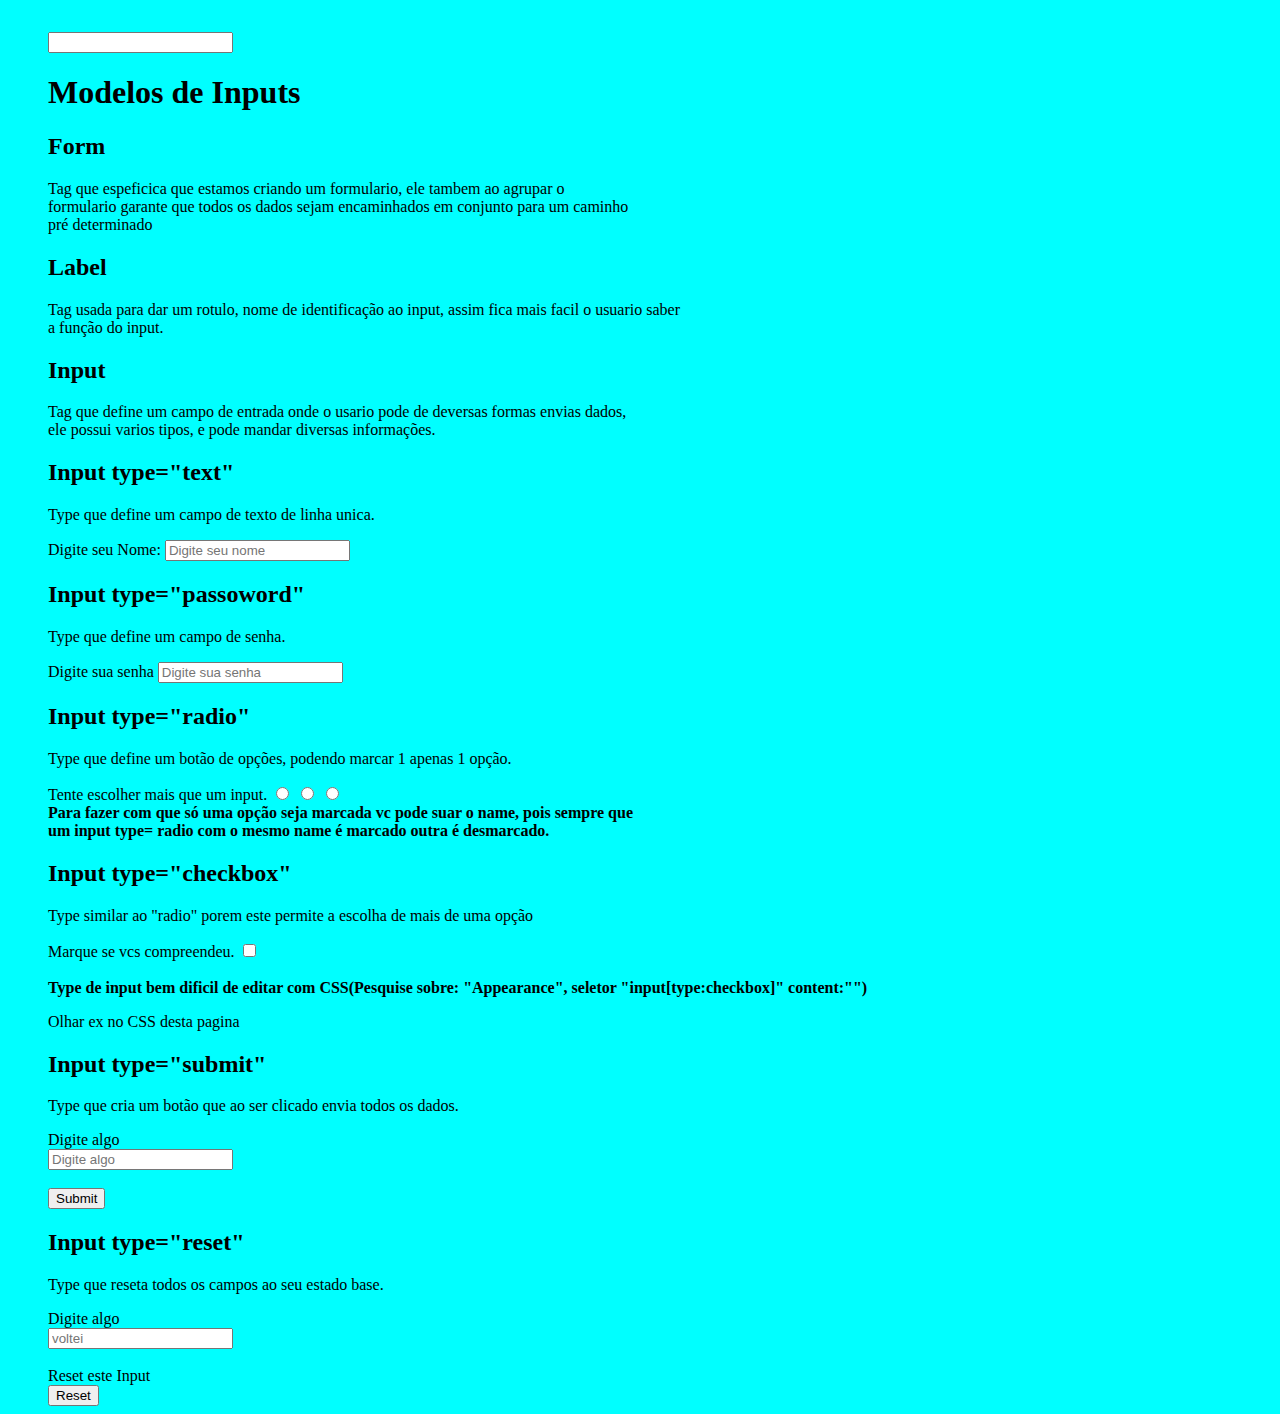
==== 5-Inputs/index.html @ 1886307d "Inputs" ====
<!DOCTYPE html>
<html lang="en">
  <head>
    <meta charset="UTF-8" />
    <meta name="viewport" content="width=device-width, initial-scale=1.0" />
    <link rel="stylesheet" href="styleInput.css" />
    <title>Modelos de Inputs</title>
  </head>

  <body>
    <input />
    <h1>Modelos de Inputs</h1>

    <h2>Form</h2>

    <p>
      Tag que espeficica que estamos criando um formulario, ele tambem ao
      agrupar o <br />
      formulario garante que todos os dados sejam encaminhados em conjunto para
      um caminho<br />
      pré determinado
    </p>

    <h2>Label</h2>
    <p>
      Tag usada para dar um rotulo, nome de identificação ao input, assim fica
      mais facil o usuario saber <br />
      a função do input.
    </p>

    <h2>Input</h2>
    <p>
      Tag que define um campo de entrada onde o usario pode de deversas formas
      envias dados, <br />
      ele possui varios tipos, e pode mandar diversas informações.
    </p>

    <h2>Input type="text"</h2>
    <p>Type que define um campo de texto de linha unica.</p>

    <label for="">Digite seu Nome:</label>
    <input type="text" placeholder="Digite seu nome" />

    <h2>Input type="passoword"</h2>
    <p>Type que define um campo de senha.</p>
    <label for="">Digite sua senha</label>
    <input type="password" placeholder="Digite sua senha" />

    <h2>Input type="radio"</h2>
    <p>Type que define um botão de opções, podendo marcar 1 apenas 1 opção.</p>

    <form action="">
      <label for="">Tente escolher mais que um input.</label>
      <input type="Radio"  name="Teste"/>
      <input type="Radio" name="Teste" />
      <input type="Radio" name="Teste" />
    </form>

    <strong>Para fazer com que só uma opção seja marcada vc pode suar o name, pois sempre que <br/>
       um input type= radio com o mesmo name é marcado outra é desmarcado.</strong>

    <h2>Input type="checkbox"</h2>
    <p>Type similar ao "radio" porem este permite a escolha de mais de uma opção </p>
    <label for="">Marque se vcs compreendeu.</label>
    <input type="checkbox" /><br/><br/>

    <strong>Type de input bem dificil de editar com CSS(Pesquise sobre: "Appearance", seletor "input[type:checkbox]" content:"")</strong>
    <p>Olhar ex no CSS desta pagina</p>

    

    <h2>Input type="submit"</h2>
    <p>Type que cria um botão que ao ser clicado envia todos os dados.</p>

    <form>
      <label for="">Digite algo</label><br />
      <input type="text" placeholder="Digite algo" /><br /><br />

      <input type="submit" />
    </form>

    <h2>Input type="reset"</h2>
    <p>Type que reseta todos os campos ao seu estado base.</p>
    <form>
      <label for="">Digite algo</label><br />
      <input type="text" placeholder="voltei" /><br /><br />
      <label for="">Reset este Input</label><br />
      <input type="reset" />
    </form>
  </body>
</html>
---- 5-Inputs/styleInput.css ----
body{
    background-color: aqua;
    margin-top: 2rem;
    margin-left: 3rem; 
}

/*
input[type="checkbox"]{
   appearance: none;
      
    border: 2px solid #FFFFFF;
    border-radius: 4px;
    width: 1.2rem;
    height: 1.2rem; 
     
  }

  input[type="checkbox"]:checked::before{
  // content: url("../../img/checked.svg");
  content: url("../../img/checkbox.svg");  
   display: flex; 
   position: absolute; 
   margin-left: -0.2em;
   top: -0.2em;  
 }
*/
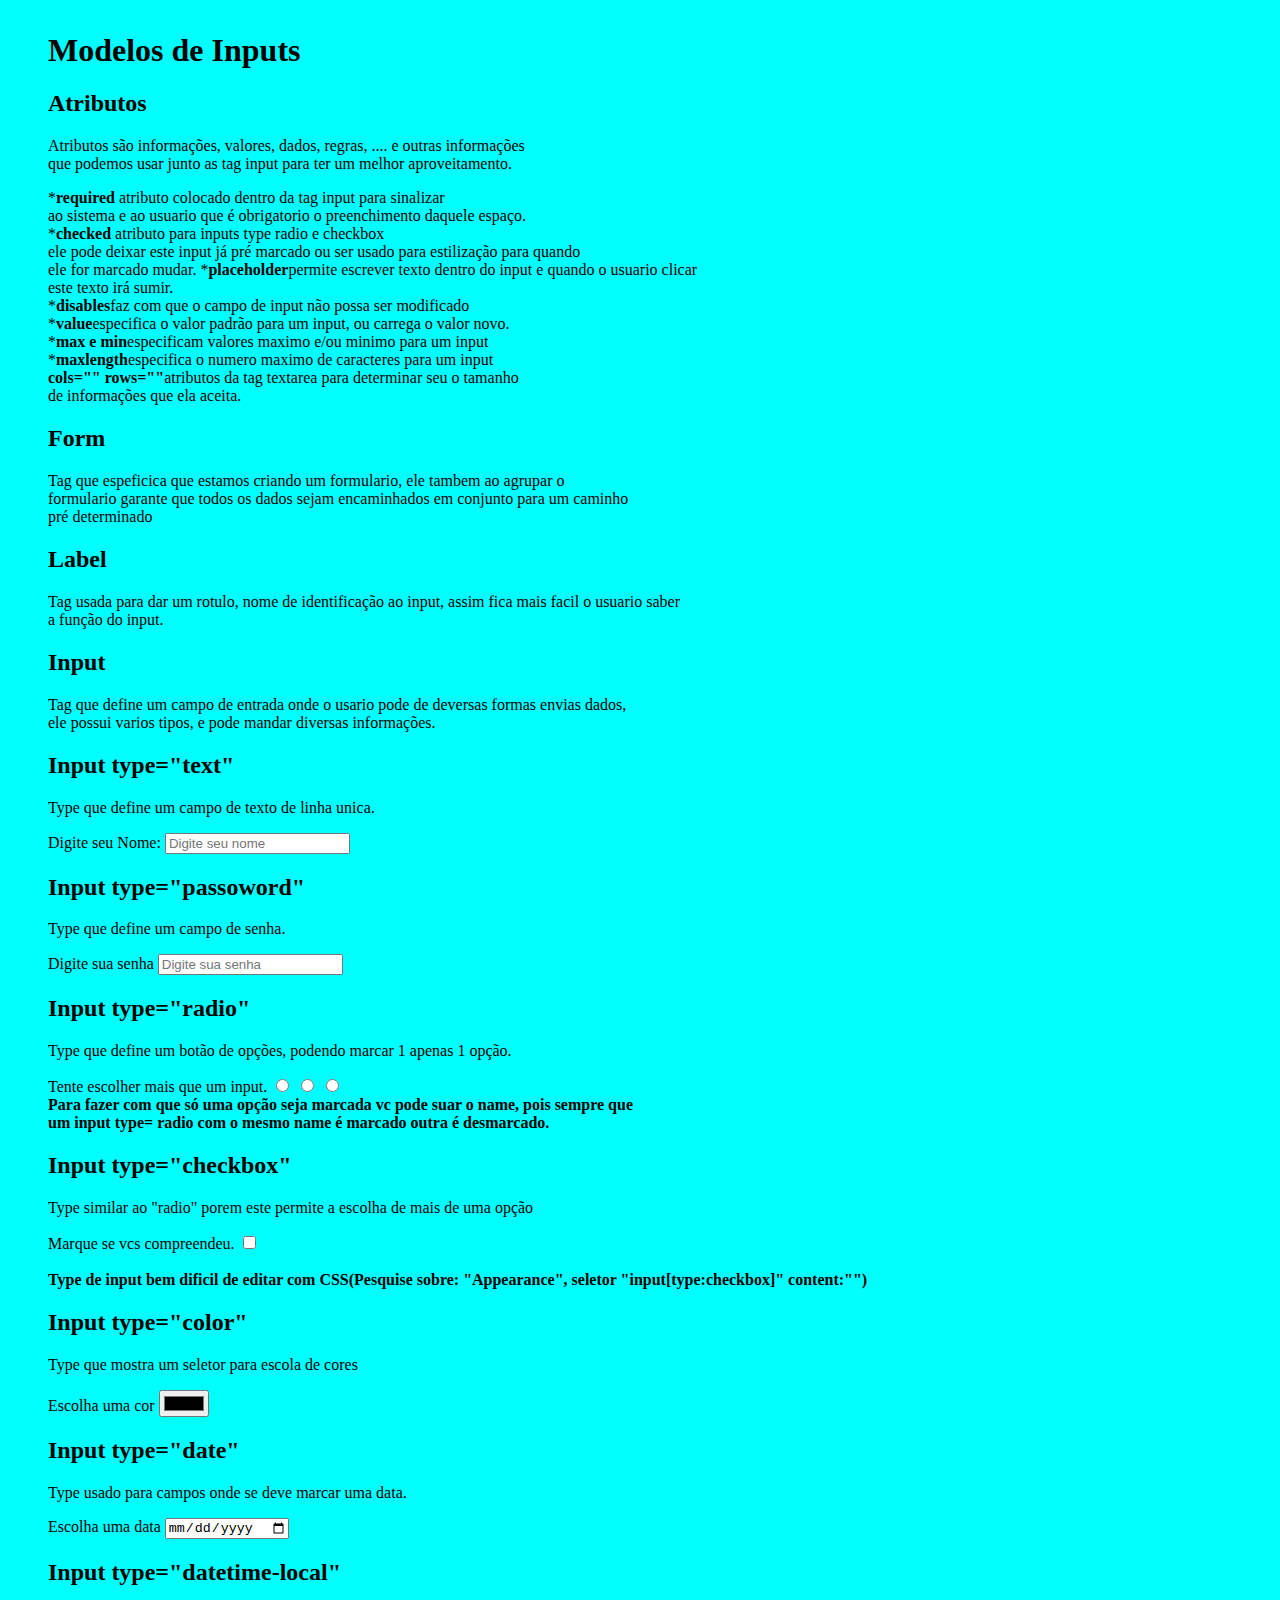
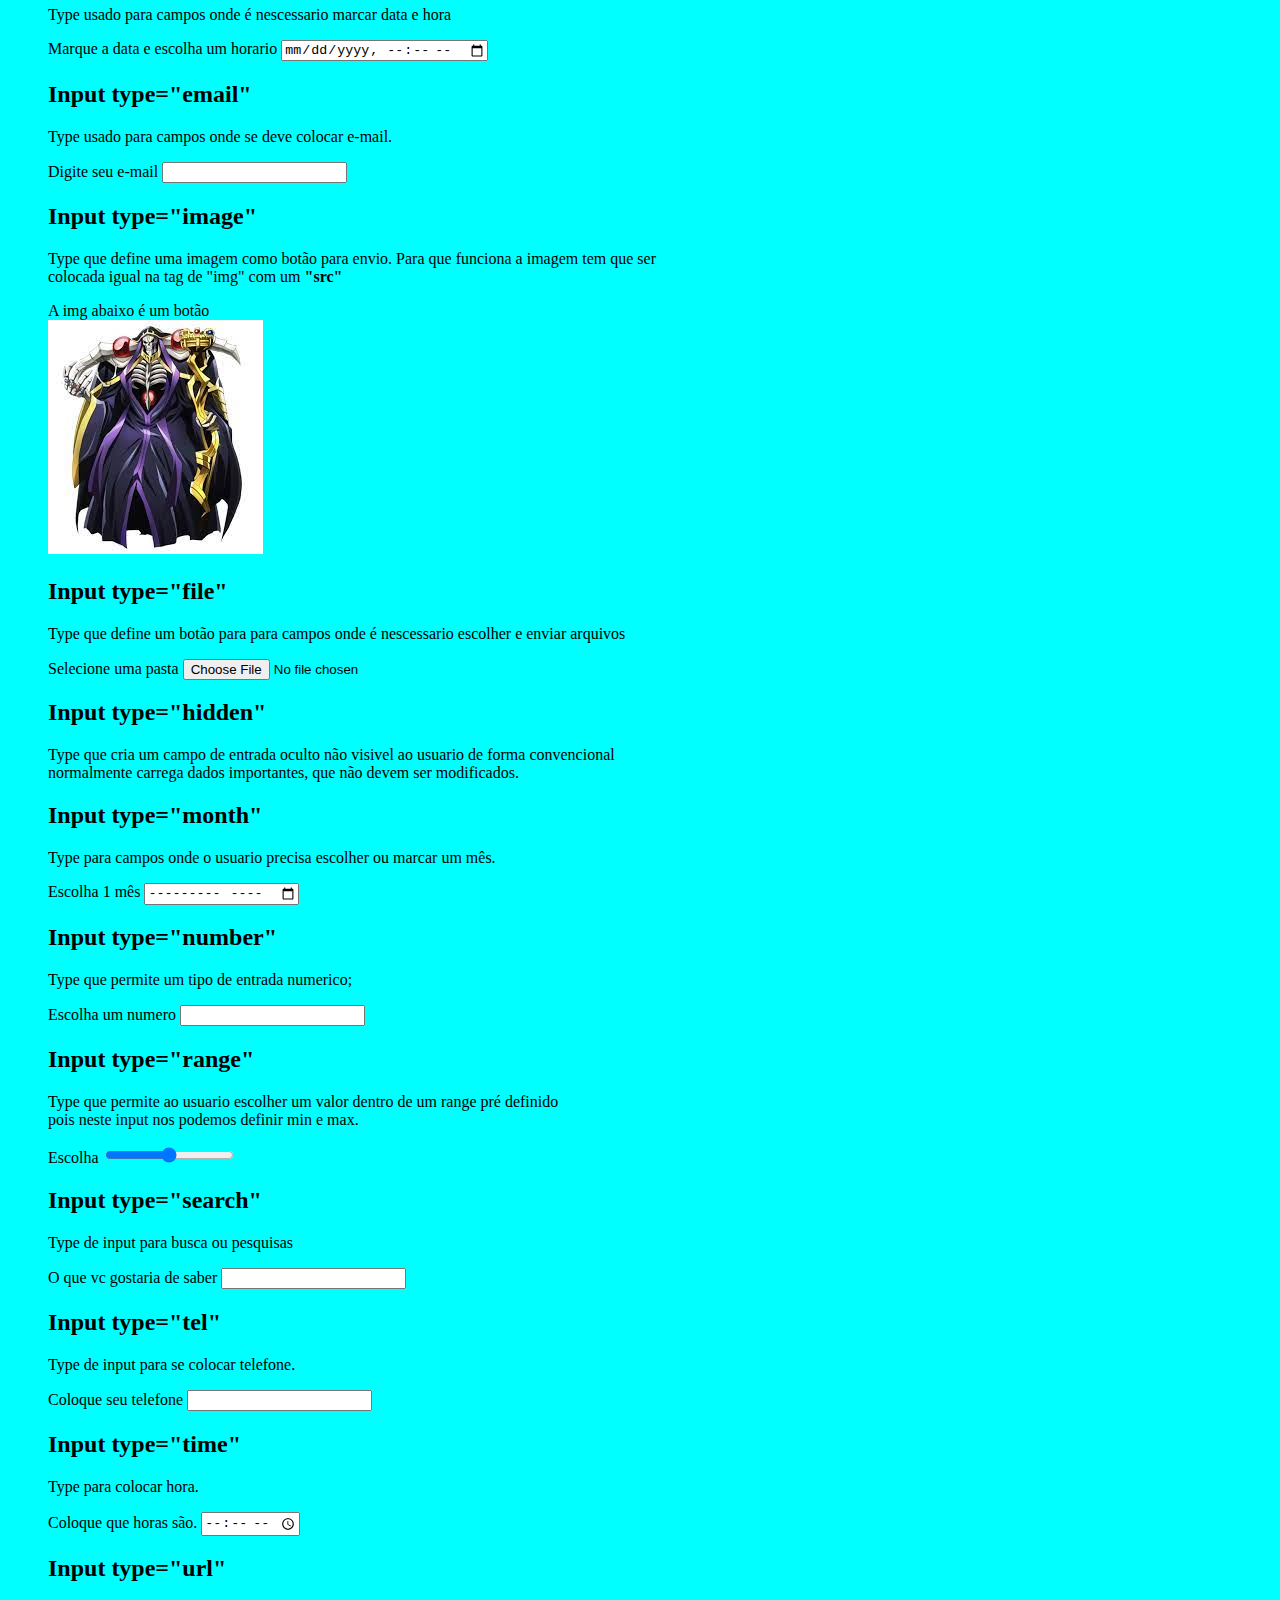
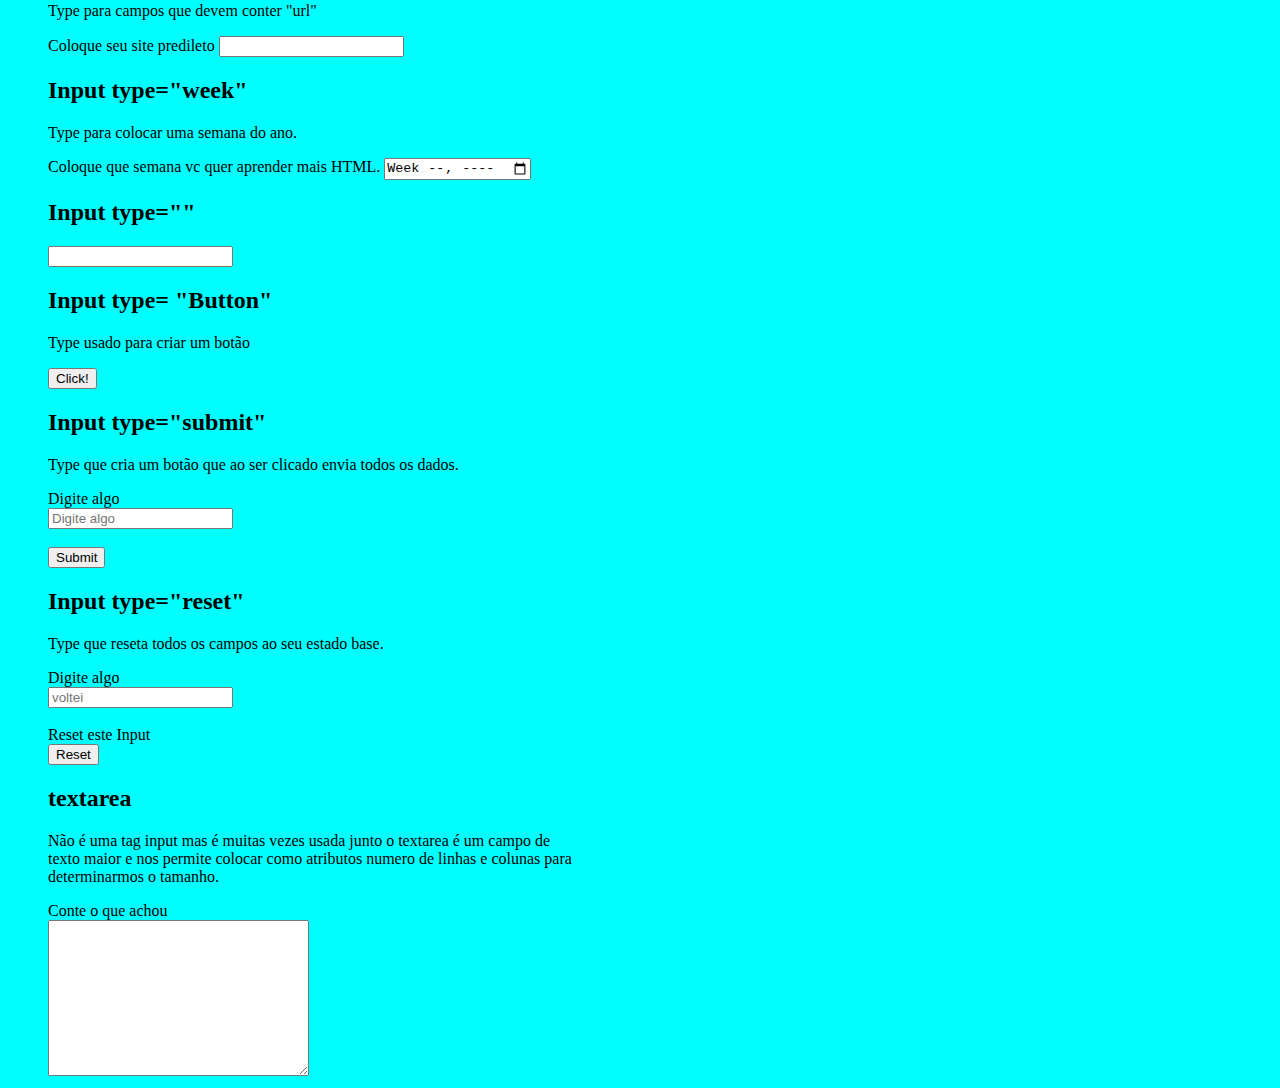
==== commit 9f42b591: "Atributos dos inputs" ====
--- a/5-Inputs/index.html
+++ b/5-Inputs/index.html
@@ -8,8 +8,44 @@
   </head>
 
   <body>
-    <input />
     <h1>Modelos de Inputs</h1>
+
+    <h2>Atributos</h2>
+    <p>
+      Atributos são informações, valores, dados, regras, .... e outras
+      informações <br />
+      que podemos usar junto as tag input para ter um melhor aproveitamento.
+    </p>
+
+    <p>
+      *<strong>required</strong> atributo colocado dentro da tag input para
+      sinalizar <br />
+      ao sistema e ao usuario que é obrigatorio o preenchimento daquele
+      espaço.<br />
+
+      *<strong>checked</strong> atributo para inputs type radio e checkbox<br />
+      ele pode deixar este input já pré marcado ou ser usado para estilização
+      para quando<br />
+      ele for marcado mudar. *<strong>placeholder</strong>permite escrever texto
+      dentro do input e quando o usuario clicar<br />
+      este texto irá sumir.<br />
+
+      *<strong>disables</strong>faz com que o campo de input não possa ser
+      modificado<br />
+
+      *<strong>value</strong>especifica o valor padrão para um input, ou carrega
+      o valor novo.<br />
+
+      *<strong>max e min</strong>especificam valores maximo e/ou minimo para um
+      input<br />
+
+      *<strong>maxlength</strong>especifica o numero maximo de caracteres para
+      um input<br />
+
+      <strong>cols="" rows=""</strong>atributos da tag textarea para determinar
+      seu o tamanho<br />
+      de informações que ela aceita.
+    </p>
 
     <h2>Form</h2>
 
@@ -51,23 +87,128 @@
 
     <form action="">
       <label for="">Tente escolher mais que um input.</label>
-      <input type="Radio"  name="Teste"/>
+      <input type="Radio" name="Teste" />
       <input type="Radio" name="Teste" />
       <input type="Radio" name="Teste" />
     </form>
 
-    <strong>Para fazer com que só uma opção seja marcada vc pode suar o name, pois sempre que <br/>
-       um input type= radio com o mesmo name é marcado outra é desmarcado.</strong>
+    <strong
+      >Para fazer com que só uma opção seja marcada vc pode suar o name, pois
+      sempre que <br />
+      um input type= radio com o mesmo name é marcado outra é
+      desmarcado.</strong
+    >
 
     <h2>Input type="checkbox"</h2>
-    <p>Type similar ao "radio" porem este permite a escolha de mais de uma opção </p>
+    <p>
+      Type similar ao "radio" porem este permite a escolha de mais de uma opção
+    </p>
     <label for="">Marque se vcs compreendeu.</label>
-    <input type="checkbox" /><br/><br/>
-
-    <strong>Type de input bem dificil de editar com CSS(Pesquise sobre: "Appearance", seletor "input[type:checkbox]" content:"")</strong>
-    <p>Olhar ex no CSS desta pagina</p>
-
-    
+    <input type="checkbox" /><br /><br />
+
+    <strong
+      >Type de input bem dificil de editar com CSS(Pesquise sobre: "Appearance",
+      seletor "input[type:checkbox]" content:"")</strong
+    >
+
+    <h2>Input type="color"</h2>
+    <p>Type que mostra um seletor para escola de cores</p>
+    <label for="">Escolha uma cor</label>
+    <input type="color" />
+
+    <h2>Input type="date"</h2>
+    <p>Type usado para campos onde se deve marcar uma data.</p>
+    <label for="">Escolha uma data </label>
+    <input type="date" />
+
+    <h2>Input type="datetime-local"</h2>
+    <p>Type usado para campos onde é nescessario marcar data e hora</p>
+    <label for="">Marque a data e escolha um horario</label>
+    <input type="datetime-local" />
+
+    <h2>Input type="email"</h2>
+    <p>Type usado para campos onde se deve colocar e-mail.</p>
+    <label for="">Digite seu e-mail</label>
+    <input type="email" />
+
+    <h2>Input type="image"</h2>
+    <p>
+      Type que define uma imagem como botão para envio. Para que funciona a
+      imagem tem que ser<br />
+      colocada igual na tag de "img" com um <strong>"src"</strong>
+    </p>
+    <label for="">A img abaixo é um botão</label><br />
+    <input src="./img/transferir.jpg" type="image" />
+
+    <h2>Input type="file"</h2>
+    <p>
+      Type que define um botão para para campos onde é nescessario escolher e
+      enviar arquivos
+    </p>
+    <label for="">Selecione uma pasta</label>
+    <input type="file" name="Escolha os arquivos para enviar" />
+
+    <h2>Input type="hidden"</h2>
+    <p>
+      Type que cria um campo de entrada oculto não visivel ao usuario de forma
+      convencional<br />
+      normalmente carrega dados importantes, que não devem ser modificados.
+    </p>
+    <input type="hidden" />
+
+    <h2>Input type="month"</h2>
+    <p>Type para campos onde o usuario precisa escolher ou marcar um mês.</p>
+    <label for="">Escolha 1 mês</label>
+    <input type="month" />
+
+    <h2>Input type="number"</h2>
+    <p>Type que permite um tipo de entrada numerico;</p>
+    <label for="">Escolha um numero</label>
+    <input type="number" />
+
+    <h2>Input type="range"</h2>
+    <p>
+      Type que permite ao usuario escolher um valor dentro de um range pré
+      definido <br />
+      pois neste input nos podemos definir min e max.
+    </p>
+    <label for="">Escolha</label>
+    <input type="range" min="10" max="100" />
+
+    <h2>Input type="search"</h2>
+    <p>Type de input para busca ou pesquisas</p>
+    <label for="">O que vc gostaria de saber</label>
+    <input type="search" />
+
+    <h2>Input type="tel"</h2>
+    <p>Type de input para se colocar telefone.</p>
+    <label for="">Coloque seu telefone</label>
+    <input type="tel" />
+
+    <h2>Input type="time"</h2>
+    <p>Type para colocar hora.</p>
+    <label for="">Coloque que horas são.</label>
+    <input type="time" />
+
+    <h2>Input type="url"</h2>
+    <p>Type para campos que devem conter "url"</p>
+    <label for="">Coloque seu site predileto</label>
+    <input type="url" />
+
+    <h2>Input type="week"</h2>
+    <p>Type para colocar uma semana do ano.</p>
+    <label for="">Coloque que semana vc quer aprender mais HTML.</label>
+    <input type="week" />
+
+    <h2>Input type=""</h2>
+    <p></p>
+    <label for=""></label>
+    <input type="text" />
+
+    <h2>Input type= "Button"</h2>
+    <p>Type usado para criar um botão</p>
+
+    <input type="button" value="Click!" />
 
     <h2>Input type="submit"</h2>
     <p>Type que cria um botão que ao ser clicado envia todos os dados.</p>
@@ -87,5 +228,16 @@
       <label for="">Reset este Input</label><br />
       <input type="reset" />
     </form>
+
+    <h2>textarea</h2>
+    <p>
+      Não é uma tag input mas é muitas vezes usada junto o textarea é um campo
+      de <br />
+      texto maior e nos permite colocar como atributos numero de linhas e
+      colunas para<br />
+      determinarmos o tamanho.
+    </p>
+    <label for="">Conte o que achou</label> <br />
+    <textarea cols="30" rows="10"></textarea>
   </body>
 </html>
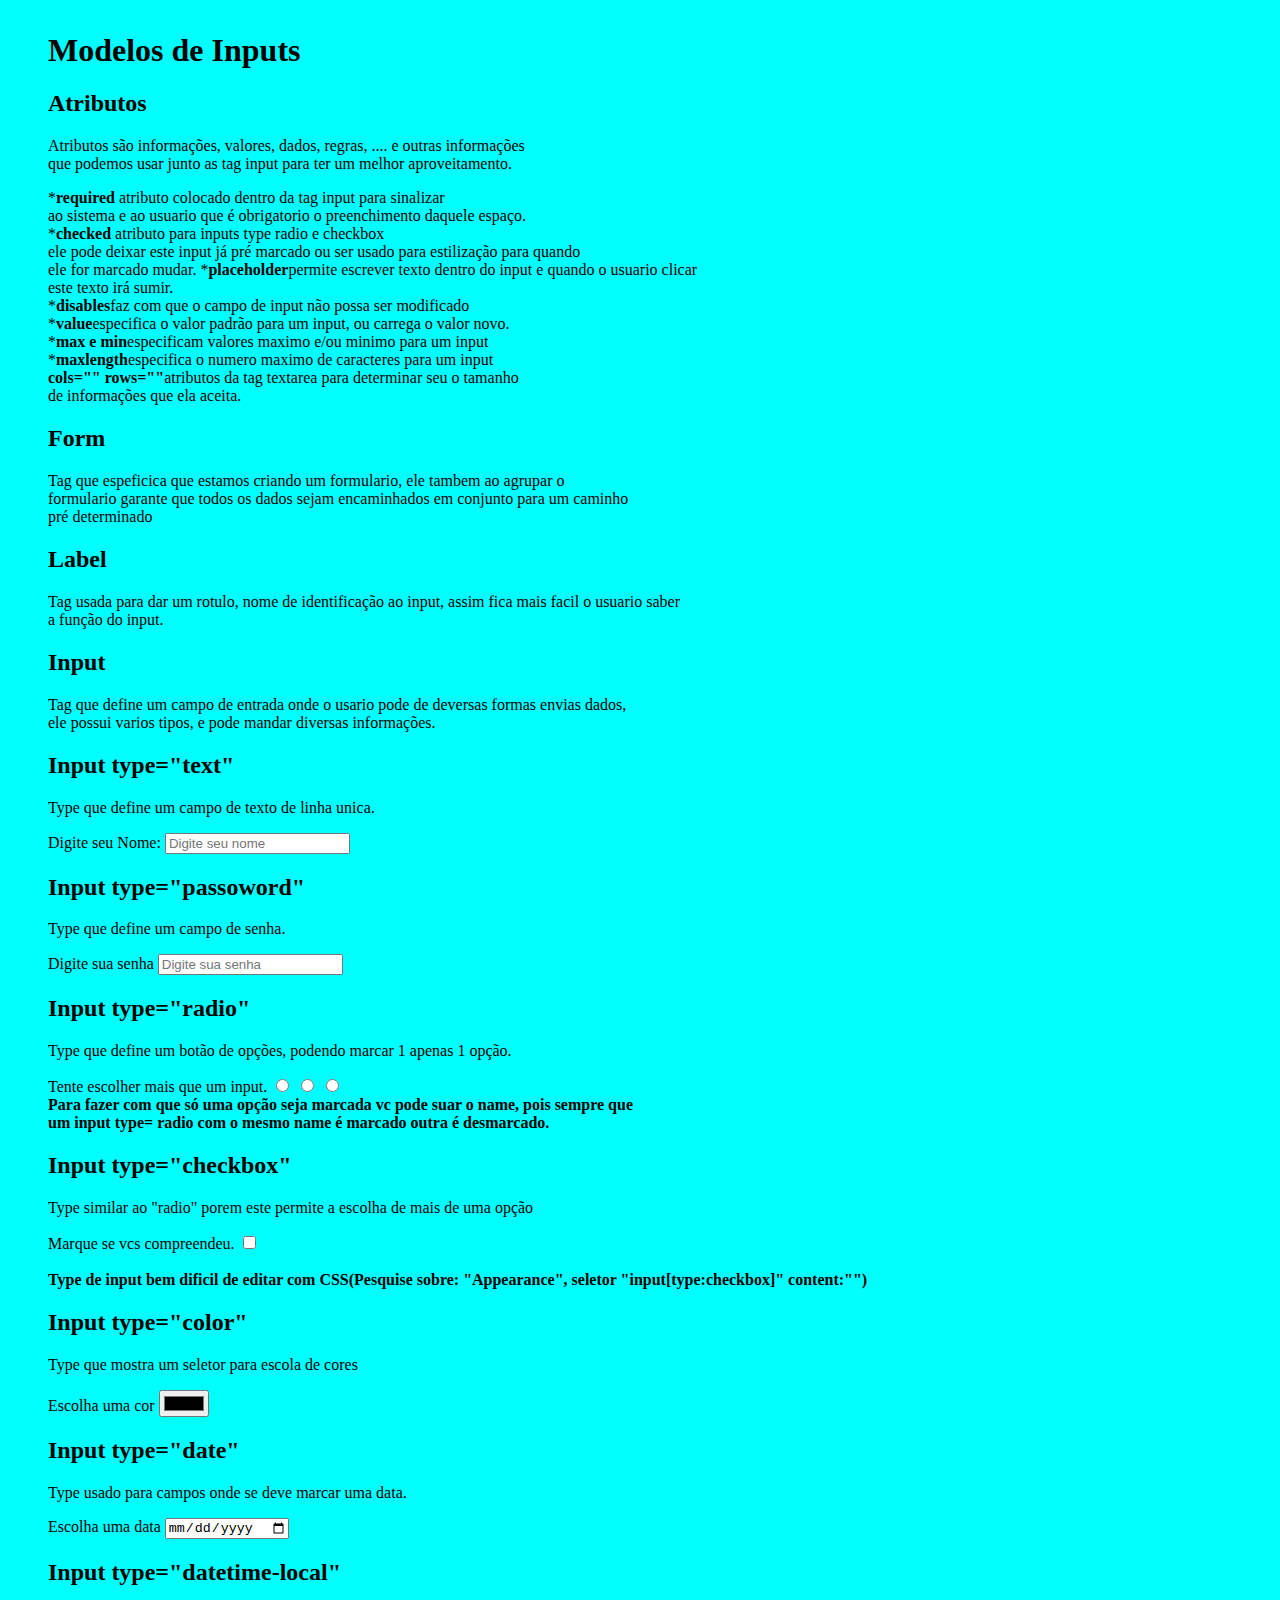
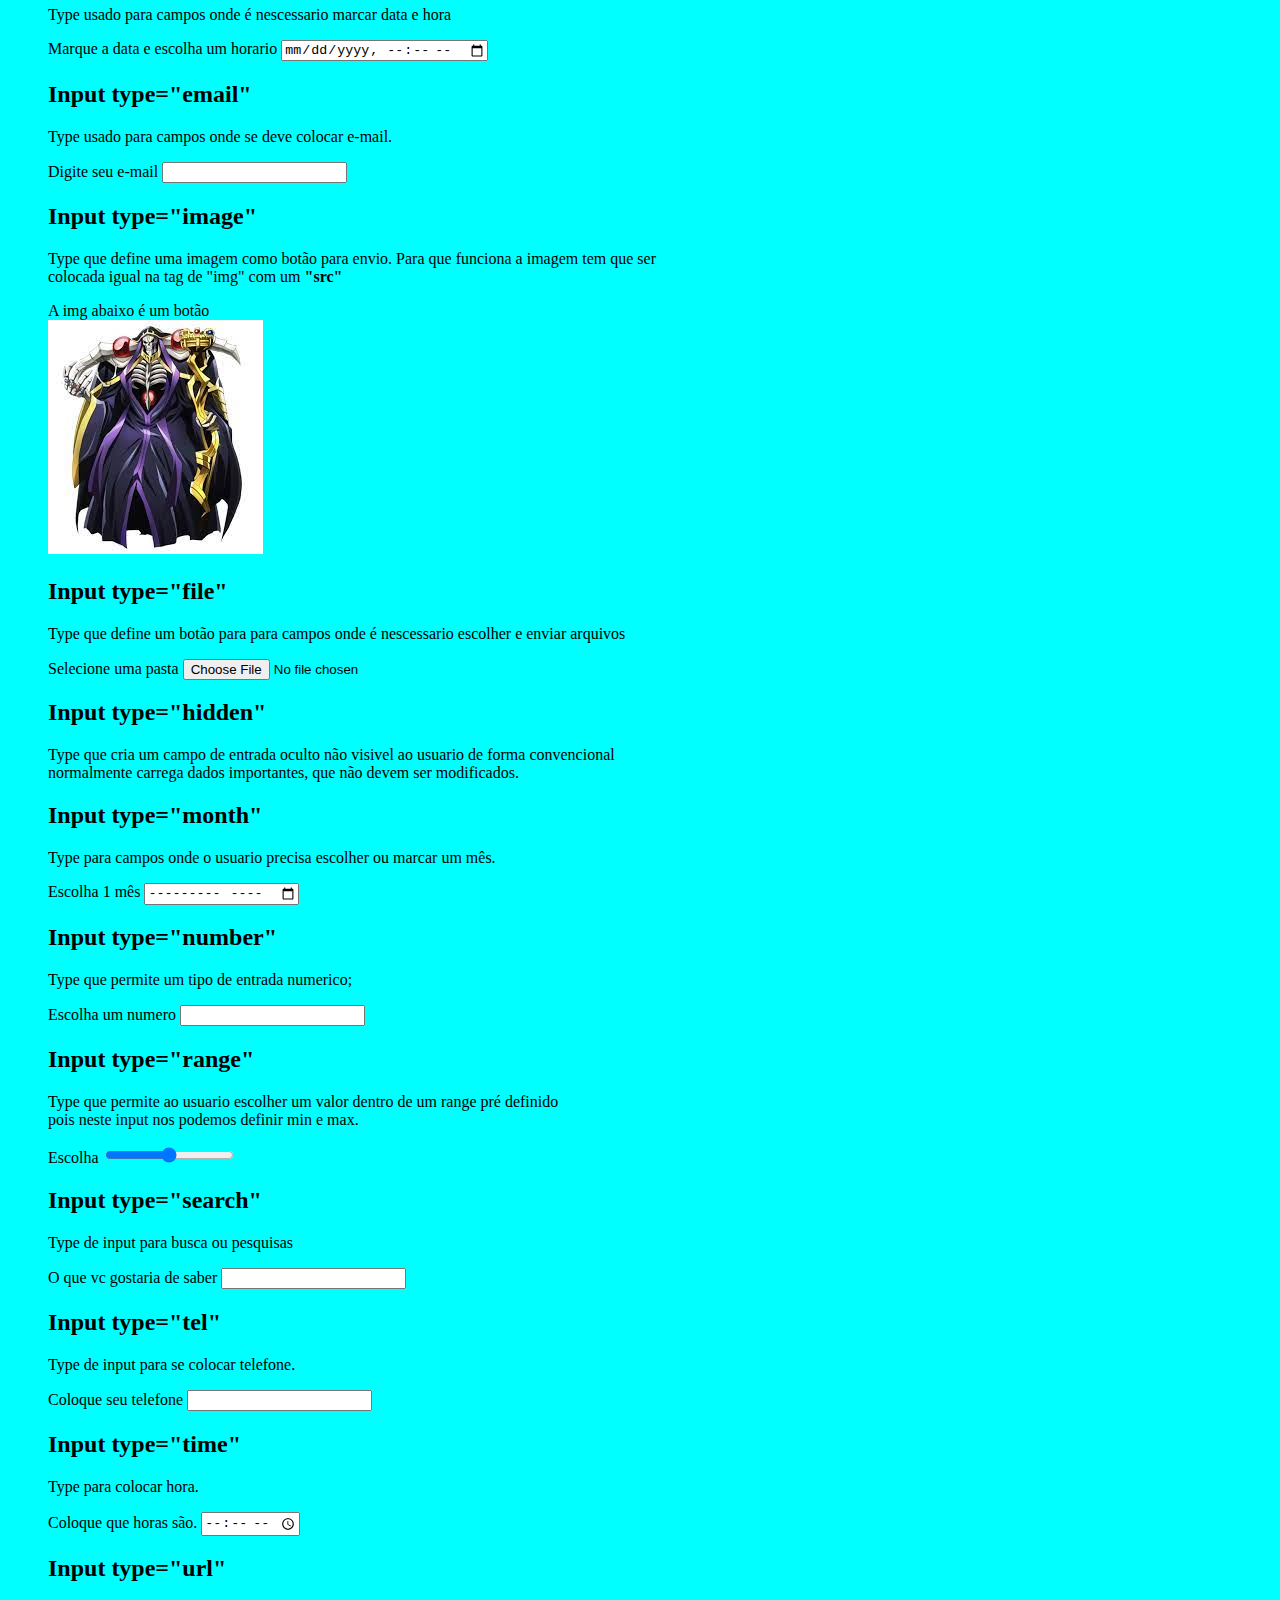
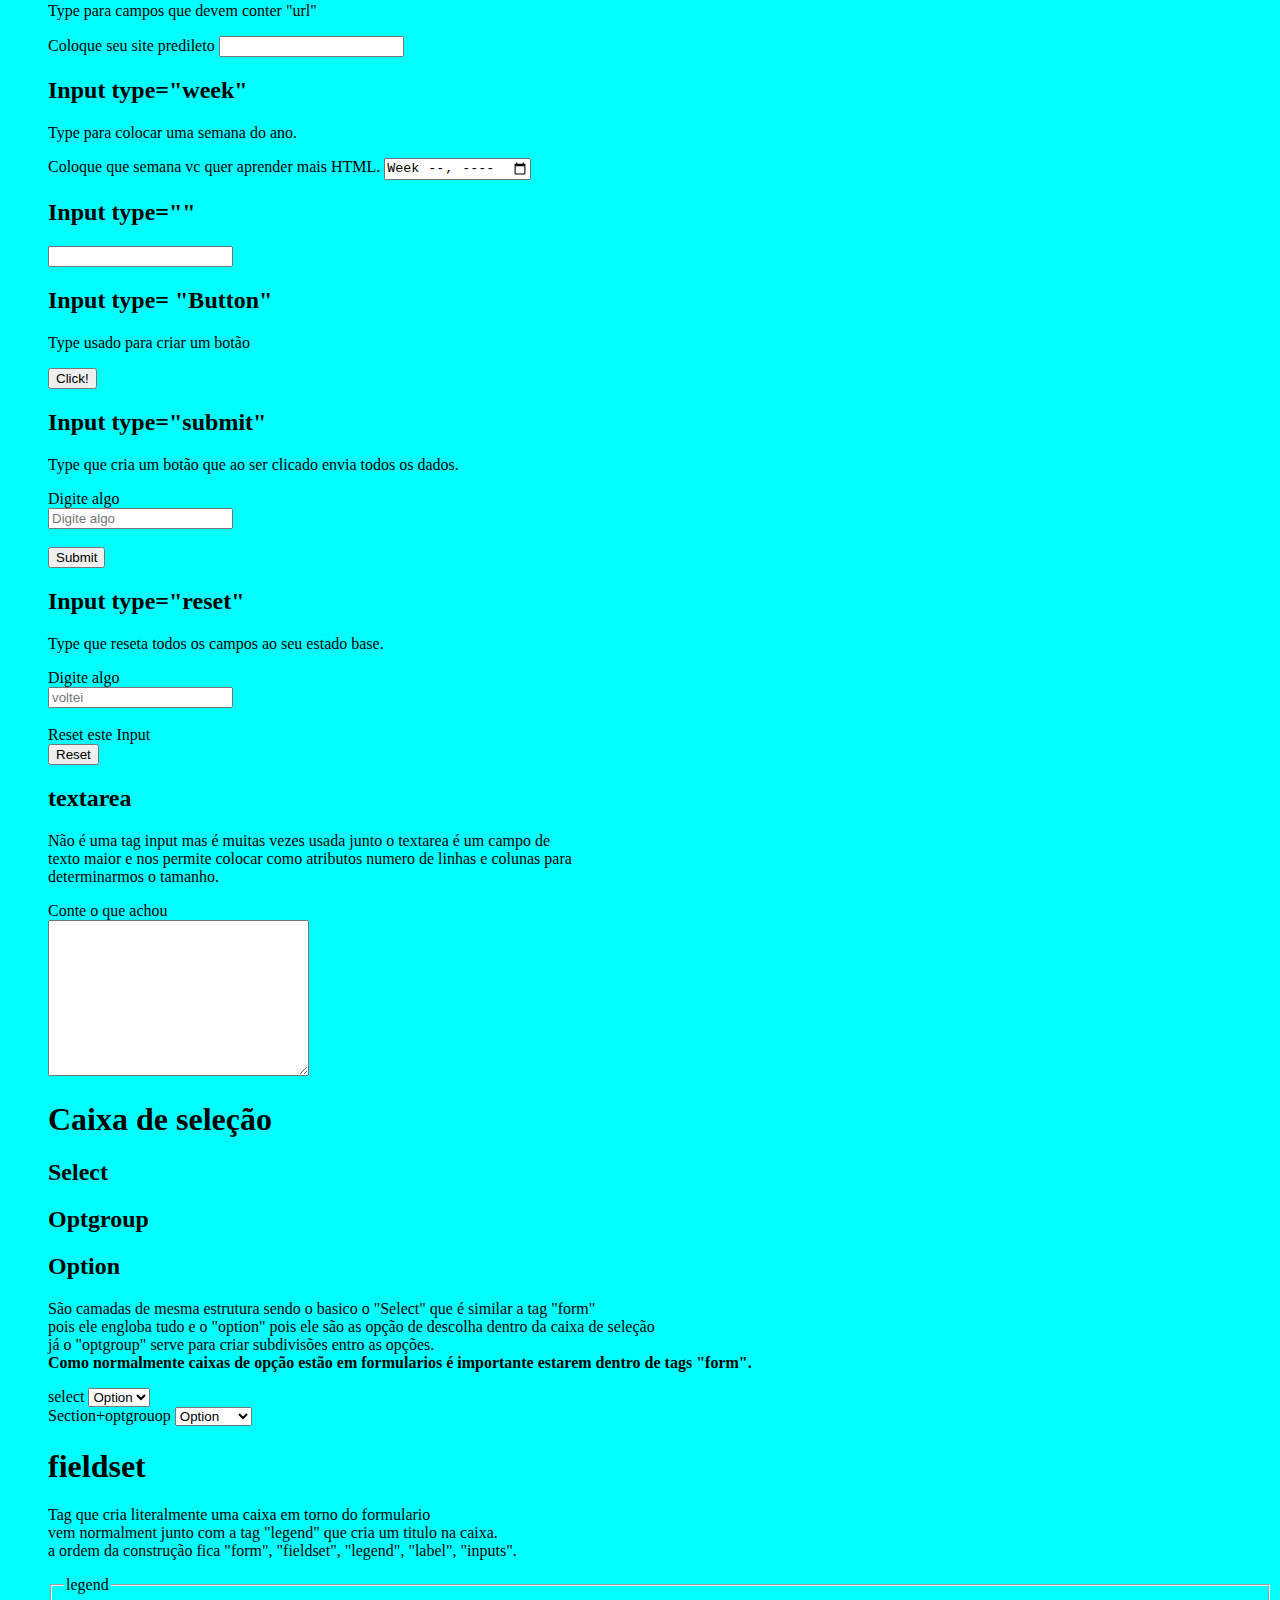
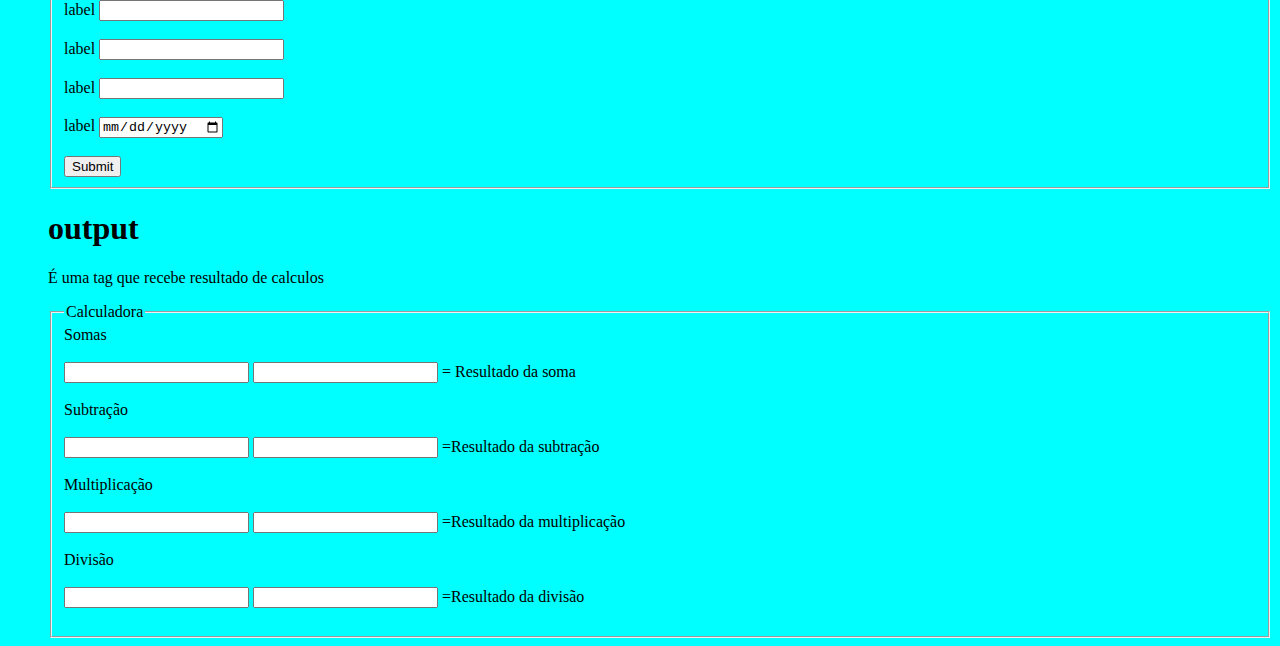
==== commit 3e93f4f9: "Inputs calculadora" ====
--- a/5-Inputs/index.html
+++ b/5-Inputs/index.html
@@ -239,5 +239,106 @@
     </p>
     <label for="">Conte o que achou</label> <br />
     <textarea cols="30" rows="10"></textarea>
+
+    <h1>Caixa de seleção</h1>
+    
+    <h2>Select</h2>
+    <h2>Optgroup</h2>
+    <h2>Option</h2>
+
+    <p>
+      São camadas de mesma estrutura sendo o basico o "Select" que é similar a tag "form"<br/>
+      pois ele engloba tudo e o "option" pois ele são as opção de descolha dentro da caixa de seleção<br/>
+      já o "optgroup" serve para criar subdivisões entro as opções.<br/>
+      <strong>Como normalmente caixas de opção estão em formularios é importante estarem dentro de tags "form".</strong>
+    </p>
+   
+    <form>
+      <label >select</label>
+      <select>
+        <option >Option</option>
+        <option >Option</option>
+        <option >Option</option>
+        <option >Option</option>
+      </select>
+    </form>
+
+    <form >
+      <label >Section+optgrouop</label>
+      <select>
+        <optgroup label="optgroup 1">
+          <option >Option</option>
+          <option >Option</option>
+          <option >Option</option>
+          <option >Option</option>
+
+        </optgroup>
+        <optgroup label="optgroup 2">
+          <option >Option</option>
+          <option >Option</option>
+          <option >Option</option>
+          <option >Option</option>
+        </optgroup>
+      </select>
+    </form>
+
+    <h1>fieldset</h1>
+     
+    <p>
+      Tag que cria literalmente uma caixa em torno do formulario<br/>
+      vem normalment junto com a tag "legend" que cria um titulo na caixa.<br/>
+      a ordem da construção fica "form", "fieldset", "legend", "label", "inputs".
+    </p>
+
+    <form >
+      <fieldset>
+        <legend>legend</legend>
+        <label >label</label>
+        <input ><br><br>
+        <label >label</label>
+        <input type="text"><br><br>
+        <label >label</label>
+        <input type="email"><br><br>
+        <label>label</label>
+        <input type="date"><br><br>
+        <input type="submit">
+      </fieldset>
+    </form>
+
+    <h1>output</h1>
+
+    <p>É uma tag que recebe resultado de calculos</p>
+
+    <form oninput="x.value=parseFloat(a.value)+parseFloat(b.value)">
+      <fieldset>
+        <legend>Calculadora</legend>
+        <label for="">Somas</label><br/><br/>
+        <input type="number" id="a">
+        <input type="number"  id="b">
+         =<output  name="x" for="a b"> Resultado da soma</output><br/><br/>
+      </form>
+
+      <form oninput="x.value=parseFloat(c.value)-parseFloat(d.value)">
+        <label for="">Subtração</label><br/><br/>
+        <input type="number"  id="c">
+        <input type="number"  id="d">
+        =<output name="x" for="c d">Resultado da subtração</output> <br/><br/>
+       </form>
+
+       <form oninput="x.value=parseFloat(e.value)*parseFloat(f.value)">
+        <label for="">Multiplicação</label><br/><br/>
+        <input type="number"  id="e">
+        <input type="number"  id="f">
+        =<output name="x" for="e f">Resultado da multiplicação</output><br/><br/>
+     </form>
+      
+     <form oninput="x.value=parseFloat(g.value)/ parseFloat(h.value)">
+        <label for="">Divisão</label><br/><br/>
+        <input type="number"  id="g">
+        <input type="number"  id="h">
+        =<output name="x" for="g h">Resultado da divisão</output><br/><br/>
+      </fieldset>
+      </form>
+     </form>
   </body>
 </html>
